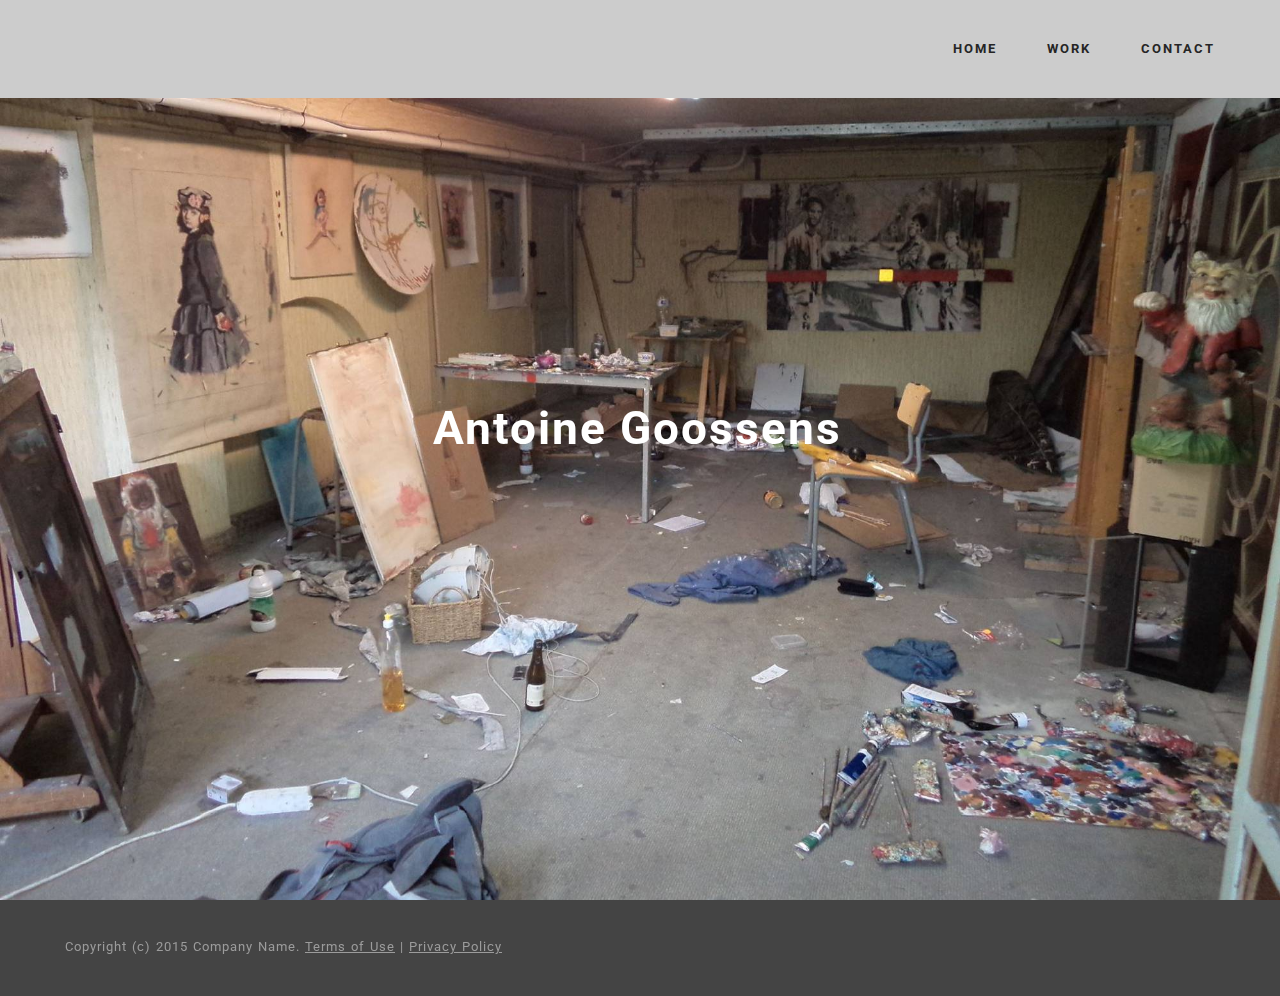
==== index.html @ 036e236e "mobiriseblabla" ====
<!DOCTYPE html>
<html>
<head>
  <!-- Site made with Mobirise Website Builder v2.9, https://mobirise.com -->
  <meta charset="UTF-8">
  <meta http-equiv="X-UA-Compatible" content="IE=edge">
  <meta name="generator" content="Mobirise v2.9, mobirise.com">
  <meta name="viewport" content="width=device-width, initial-scale=1">
  <link rel="shortcut icon" href="assets/images/logo.png" type="image/x-icon">
  <meta name="description" content="Free Responsive Website Maker. Create awesome mobile-first websites. Easy and fast - No coding!">
  <title>Mobirise Mobile Website Builder</title>
  <link rel="stylesheet" href="https://fonts.googleapis.com/css?family=Roboto:700,400&amp;subset=cyrillic,latin,greek,vietnamese">
  <link rel="stylesheet" href="assets/bootstrap/css/bootstrap.min.css">
  <link rel="stylesheet" href="assets/animate.css/animate.min.css">
  <link rel="stylesheet" href="assets/mobirise/css/style.css">
  <link rel="stylesheet" href="assets/mobirise/css/mbr-additional.css" type="text/css">
  
  
  <!-- Paste any valid HTML code here. The code will be inserted to the end of <head> section, right before </head> -->
</head>
<body>
<section class="engine"><a rel="external" href="https://mobirise.com">Mobirise best drag and drop website builder</a></section>
<section class="mbr-navbar mbr-navbar--freeze mbr-navbar--absolute mbr-navbar--sticky mbr-navbar--auto-collapse" id="menu-0">
    <div class="mbr-navbar__section mbr-section">
        <div class="mbr-section__container container">
            <div class="mbr-navbar__container">
                
                <div class="mbr-navbar__hamburger mbr-hamburger text-white"><span class="mbr-hamburger__line"></span></div>
                <div class="mbr-navbar__column mbr-navbar__menu">
                    <nav class="mbr-navbar__menu-box mbr-navbar__menu-box--inline-right">
                        <div class="mbr-navbar__column"><ul class="mbr-navbar__items mbr-navbar__items--right mbr-buttons mbr-buttons--freeze mbr-buttons--right btn-decorator mbr-buttons--active mbr-buttons--only-links"><li class="mbr-navbar__item"><a class="mbr-buttons__link btn text-black" href="Home.html">HOME</a></li><li class="mbr-navbar__item"><a class="mbr-buttons__link btn text-black" href="work.html">WORK</a></li> <li class="mbr-navbar__item"><a class="mbr-buttons__link btn text-black" href="contact.html">CONTACT</a></li></ul></div>
                        
                    </nav>
                </div>
            </div>
        </div>
    </div>
</section>

<section class="mbr-box mbr-section mbr-section--relative mbr-section--fixed-size mbr-section--full-height mbr-section--bg-adapted mbr-parallax-background mbr-after-navbar" id="header1-1" style="background-image: url(assets/images/10275468-1543319302561695-7173314436047391571-o-2048x1536-82.jpg);">
    <div class="mbr-box__magnet mbr-box__magnet--sm-padding mbr-box__magnet--center-center">
        
        <div class="mbr-box__container mbr-section__container container">
            <div class="mbr-box mbr-box--stretched"><div class="mbr-box__magnet mbr-box__magnet--center-center">
                <div class="row"><div class=" col-sm-8 col-sm-offset-2">
                    <div class="mbr-hero animated fadeInUp">
                        <h1 class="mbr-hero__text">Antoine Goossens</h1>
                        
                    </div>
                    
                </div></div>
            </div></div>
        </div>
        
    </div>
</section>

<footer class="mbr-section mbr-section--relative mbr-section--fixed-size" id="footer1-2" style="background-color: rgb(68, 68, 68);">
    
    <div class="mbr-section__container container">
        <div class="mbr-footer mbr-footer--wysiwyg row">
            <div class="col-sm-12">
                <p class="mbr-footer__copyright">Copyright (c) 2015 Company Name. <a class="mbr-footer__link text-gray" href="https://mobirise.com/">Terms of Use</a>  | <a class="mbr-footer__link text-gray" href="https://mobirise.com/">Privacy Policy</a></p>
            </div>
        </div>
    </div>
</footer>


  <script src="assets/web/assets/jquery/jquery.min.js"></script>
  <script src="assets/bootstrap/js/bootstrap.min.js"></script>
  <script src="assets/smooth-scroll/SmoothScroll.js"></script>
  <script src="assets/jarallax/jarallax.js"></script>
  <script src="assets/mobirise/js/script.js"></script>
  
  <!-- Paste any valid HTML code here. The code will be inserted to the end of <body> section, right before </body> -->
</body>
</html>
---- assets/mobirise/css/style.css ----
.is-builder .animated {
  -webkit-animation-name: none !important;
  animation-name: none !important;
}
html {
  position: relative;
  min-height: 100%;
}
.mbr-embedded-video {
  position: relative;
}
.mbr-background-video,
.mbr-background-video-preview {
  bottom: 0;
  left: 0;
  overflow: hidden;
  position: absolute;
  right: 0;
  top: 0;
}
.mbr-parallax-background,
.mbr-background {
  background-attachment: fixed !important;
  background-position: 50% 0;
  background-repeat: no-repeat;
  background-size: cover !important;
}
.mbr-hidden-scrollbar .mbr-parallax-background {
  background-size: auto 130%;
}
.mobile .mbr-parallax-background {
  background-attachment: scroll !important;
}
.mbr-background {
  background-attachment: scroll !important;
}
.mbr-navbar {
  position: relative;
  width: 100%;
}
.mbr-navbar:before {
  content: "";
  display: block;
}
.mbr-navbar__brand-link:after,
.mbr-navbar__brand-img {
  max-height: 74px;
}
.mbr-navbar:before,
.mbr-navbar__container {
  height: 98px;
}
.mbr-navbar--ss .mbr-navbar__brand-link:after,
.mbr-navbar--ss .mbr-navbar__brand-img {
  height: 74px;
}
.mbr-navbar--ss:before,
.mbr-navbar--ss .mbr-navbar__container {
  height: 98px;
}
.mbr-navbar--xs .mbr-navbar__brand-link:after,
.mbr-navbar--xs .mbr-navbar__brand-img {
  height: 32px;
}
.mbr-navbar--xs:before,
.mbr-navbar--xs .mbr-navbar__container {
  height: 56px;
}
.mbr-navbar--s .mbr-navbar__brand-link:after,
.mbr-navbar--s .mbr-navbar__brand-img {
  height: 48px;
}
.mbr-navbar--s:before,
.mbr-navbar--s .mbr-navbar__container {
  height: 72px;
}
.mbr-navbar--m .mbr-navbar__brand-link:after,
.mbr-navbar--m .mbr-navbar__brand-img {
  height: 64px;
}
.mbr-navbar--m:before,
.mbr-navbar--m .mbr-navbar__container {
  height: 88px;
}
.mbr-navbar--l .mbr-navbar__brand-link:after,
.mbr-navbar--l .mbr-navbar__brand-img {
  height: 96px;
}
.mbr-navbar--l:before,
.mbr-navbar--l .mbr-navbar__container {
  height: 120px;
}
.mbr-navbar--xl .mbr-navbar__brand-link:after,
.mbr-navbar--xl .mbr-navbar__brand-img {
  height: 128px;
}
.mbr-navbar--xl:before,
.mbr-navbar--xl .mbr-navbar__container {
  height: 152px;
}
.mbr-navbar--short .mbr-navbar__brand-link:after,
.mbr-navbar--short .mbr-navbar__brand-img {
  height: 40px;
}
.mbr-navbar--short:before,
.mbr-navbar--short .mbr-navbar__container {
  height: 64px;
}
.mbr-navbar--short .mbr-navbar__container {
  padding: 12px 0;
}
@media (max-width: 767px) {
  .mbr-navbar--short .mbr-navbar__brand-link:after,
  .mbr-navbar--short .mbr-navbar__brand-img {
    height: 31px;
  }
  .mbr-navbar--short:before,
  .mbr-navbar--short .mbr-navbar__container {
    height: 45px;
  }
  .mbr-navbar--short .mbr-navbar__container {
    padding: 7px 0;
  }
}
.mbr-navbar__brand-img {
  position: relative;
}
.mbr-navbar__brand-img,
.mbr-navbar__container,
.mbr-navbar__section {
  -webkit-transition: all 300ms ease-in-out 0s;
  -o-transition: all 300ms ease-in-out 0s;
  transition: all 300ms ease-in-out 0s;
}
.mbr-navbar__section {
  background: #2c2c2c;
  height: auto;
  position: absolute;
  top: 0;
  width: 100%;
  z-index: 1000;
}
.mbr-navbar__container {
  display: table;
  padding: 12px 0;
  width: 100%;
}
.mbr-navbar__menu-box {
  display: table;
  width: 100%;
}
.mbr-navbar__menu-box--inline-left,
.mbr-navbar__menu-box--inline-center,
.mbr-navbar__menu-box--inline-right {
  display: block;
  text-align: left;
}
.mbr-navbar__menu-box--inline-center {
  text-align: center;
}
.mbr-navbar__menu-box--inline-right {
  text-align: right;
}
.mbr-navbar__column {
  display: table-cell;
  vertical-align: middle;
}
.mbr-navbar__column--xxs {
  width: 1%;
}
.mbr-navbar__column--xs {
  width: 10%;
}
.mbr-navbar__column--s {
  width: 20%;
}
.mbr-navbar__column--m {
  width: 30%;
}
.mbr-navbar__column--l {
  width: 40%;
}
.mbr-navbar__column--xl {
  width: 50%;
}
.mbr-navbar__menu-box--inline-left .mbr-navbar__column,
.mbr-navbar__menu-box--inline-center .mbr-navbar__column,
.mbr-navbar__menu-box--inline-right .mbr-navbar__column {
  display: inline-block;
}
.mbr-navbar__items {
  float: left;
  padding-left: 0px;
  position: relative;
  left: -20px;
}
.mbr-navbar__items--right {
  float: right;
  left: 0;
}
.mbr-navbar__item {
  display: block;
  float: left;
  position: relative;
}
.mbr-navbar__hamburger {
  display: none;
  margin-top: -11px;
  position: absolute;
  right: 0;
  top: 50%;
  z-index: 10000;
}
.mbr-navbar--collapsed .mbr-navbar__container {
  position: relative;
}
.mbr-navbar--collapsed .mbr-navbar__column {
  display: block;
  width: 100%;
}
.mbr-navbar--collapsed .mbr-navbar__items--right {
  padding-top: 13px;
}
.mbr-navbar--collapsed .mbr-navbar__menu {
  background: rgba(0, 0, 0, 0.9);
  display: none;
  height: 100%;
  left: 0;
  position: fixed;
  top: 0;
  width: 100%;
  z-index: 9999;
}
.mbr-navbar--collapsed .mbr-navbar__menu-box {
  display: table-cell;
  vertical-align: middle;
}
.mbr-navbar--collapsed .mbr-navbar__items {
  float: none;
}
.mbr-navbar--collapsed .mbr-navbar__item {
  float: none;
}
.mbr-navbar--collapsed .mbr-navbar__hamburger {
  display: block;
}
.mbr-navbar--collapsed.mbr-navbar--open .mbr-navbar__menu {
  display: table;
}
.mbr-navbar--collapsed.mbr-navbar--open:not(.mbr-navbar--sticky) .mbr-navbar__section {
  background: none;
  position: fixed;
}
.mbr-navbar--collapsed.mbr-navbar--open .mbr-navbar__brand {
  visibility: hidden;
}
.mbr-navbar--collapsed.mbr-navbar--sticky.mbr-navbar--open .mbr-navbar__brand {
  visibility: visible;
}
.mbr-navbar--collapsed.mbr-navbar--open .mbr-navbar__brand-img,
.mbr-navbar--collapsed.mbr-navbar--open .mbr-navbar__container {
  -webkit-transition: none;
  -o-transition: none;
  transition: none;
}
.mbr-navbar--freeze.mbr-navbar--collapsed.mbr-navbar--open .mbr-navbar__hamburger,
.mbr-navbar--freeze.mbr-navbar--collapsed.mbr-navbar--open .mbr-navbar__hamburger:hover {
  color: #fff !important;
}
.mbr-navbar--sticky .mbr-navbar__section {
  position: fixed;
}
.mbr-navbar--absolute {
  position: absolute;
}
.mbr-navbar--transparent .mbr-navbar__section {
  background: none;
}
.mbr-navbar--stuck .mbr-navbar__section,
.mbr-navbar--relative .mbr-navbar__section {
  background: #2c2c2c;
}
@media (max-width: 991px) {
  .mbr-navbar--auto-collapse .mbr-navbar__container {
    position: relative;
  }
  .mbr-navbar--auto-collapse .mbr-navbar__column {
    display: block;
    width: 100%;
  }
  .mbr-navbar--auto-collapse .mbr-navbar__items--right {
    padding-top: 13px;
  }
  .mbr-navbar--auto-collapse .mbr-navbar__menu {
    background: rgba(0, 0, 0, 0.9);
    display: none;
    height: 100%;
    left: 0;
    position: fixed;
    top: 0;
    width: 100%;
    z-index: 9999;
  }
  .mbr-navbar--auto-collapse .mbr-navbar__menu-box {
    display: table-cell;
    vertical-align: middle;
  }
  .mbr-navbar--auto-collapse .mbr-navbar__items {
    float: none;
  }
  .mbr-navbar--auto-collapse .mbr-navbar__item {
    float: none;
  }
  .mbr-navbar--auto-collapse .mbr-navbar__hamburger {
    display: block;
  }
  .mbr-navbar--auto-collapse.mbr-navbar--open .mbr-navbar__menu {
    display: table;
  }
  .mbr-navbar--auto-collapse.mbr-navbar--open:not(.mbr-navbar--sticky) .mbr-navbar__section {
    background: none;
    position: fixed;
  }
  .mbr-navbar--auto-collapse.mbr-navbar--open .mbr-navbar__brand {
    visibility: hidden;
  }
  .mbr-navbar--auto-collapse.mbr-navbar--sticky.mbr-navbar--open .mbr-navbar__brand {
    visibility: visible;
  }
  .mbr-navbar--auto-collapse.mbr-navbar--open .mbr-navbar__brand-img,
  .mbr-navbar--auto-collapse.mbr-navbar--open .mbr-navbar__container {
    -webkit-transition: none;
    -o-transition: none;
    transition: none;
  }
  .mbr-navbar--freeze.mbr-navbar--auto-collapse.mbr-navbar--open .mbr-navbar__hamburger,
  .mbr-navbar--freeze.mbr-navbar--auto-collapse.mbr-navbar--open .mbr-navbar__hamburger:hover {
    color: #fff !important;
  }
}
.mbr-after-navbar:before {
  content: "";
  display: block;
  height: 98px;
}
.mbr-hamburger {
  cursor: pointer;
  height: 23px;
  width: 30px;
}
.mbr-hamburger:focus {
  outline: none;
}
.mbr-hamburger__line,
.mbr-hamburger__line:before,
.mbr-hamburger__line:after {
  content: "";
  position: absolute;
  display: block;
  height: 1px;
  cursor: pointer;
}
.mbr-hamburger__line,
.mbr-hamburger__line:before,
.mbr-hamburger__line:after {
  width: 30px;
  border-bottom: 5px solid;
  top: 9px;
}
.mbr-hamburger__line:before {
  top: -9px;
}
.mbr-hamburger__line:after {
  top: 9px;
}
.mbr-hamburger__line,
.mbr-hamburger__line:before,
.mbr-hamburger__line:after {
  -webkit-transition: all 300ms ease-in-out;
  transition: all 300ms ease-in-out;
}
.mbr-hamburger--open .mbr-hamburger__line {
  border-color: transparent;
}
.mbr-hamburger--open .mbr-hamburger__line:before,
.mbr-hamburger--open .mbr-hamburger__line:after {
  top: 0;
}
.mbr-hamburger--open .mbr-hamburger__line:before {
  -ms-transform: rotate(45deg);
  -webkit-transform: rotate(45deg);
  transform: rotate(45deg);
}
.mbr-hamburger--open .mbr-hamburger__line:after {
  top: 10px;
  -ms-transform: translatey(-10px) rotate(-45deg);
  -webkit-transform: translatey(-10px) rotate(-45deg);
  transform: translatey(-10px) rotate(-45deg);
}
@media (max-width: 767px) {
  .mbr-hamburger {
    height: 23px;
    width: 27px;
  }
  .mbr-hamburger__line,
  .mbr-hamburger__line:before,
  .mbr-hamburger__line:after {
    width: 27px;
    border-bottom: 4px solid;
    top: 9px;
  }
  .mbr-hamburger__line:before {
    top: -9px;
  }
  .mbr-hamburger__line:after {
    top: 9px;
  }
}
.mbr-brand {
  display: block;
  float: left;
  position: relative;
}
.mbr-brand,
.mbr-brand:hover {
  text-decoration: none;
}
.mbr-brand__name {
  display: block;
  font-weight: bold;
  margin-top: 5px;
  text-align: center;
}
.mbr-brand__name,
.mbr-brand__name:hover {
  text-decoration: none;
}
.mbr-brand--inline {
  display: table;
}
.mbr-brand--inline:after {
  content: "";
  display: table-cell;
  width: 1px;
}
.mbr-brand--inline .mbr-brand__logo,
.mbr-brand--inline .mbr-brand__name {
  display: table-cell;
  vertical-align: middle;
}
.mbr-brand--inline .mbr-brand__logo {
  padding-right: 10px;
}
.mbr-brand--inline .mbr-brand__name {
  margin: 0;
  text-align: left;
}
.mbr-form {
  display: table;
  margin-top: -13px;
  position: relative;
  top: 14px;
  width: 100%;
}
.mbr-form__left,
.mbr-form__right {
  display: table-cell;
  vertical-align: top;
}
.mbr-form__left {
  padding-right: 3px;
}
.mbr-form__right {
  width: 1px;
}
@media (max-width: 530px) {
  .mbr-form {
    display: block;
    margin-top: -27px;
    position: relative;
    top: 26px;
  }
  .mbr-form__left,
  .mbr-form__right {
    display: block;
  }
  .mbr-form__left {
    margin-bottom: 12px;
    padding-right: 0;
  }
  .mbr-form__right {
    width: 100%;
  }
}
.mbr-section {
  padding: 0 20px;
}
.mbr-section--no-padding {
  padding: 0;
}
.mbr-section--relative {
  position: relative;
}
.mbr-section--fixed-size {
  overflow: hidden;
}
.mbr-section--full-height {
  height: 100vh;
}
.mbr-section--full-height.mbr-after-navbar:before {
  display: none;
}
.mbr-section--bg-adapted {
  background-attachment: scroll;
  background-position: 50% 0;
  background-repeat: no-repeat;
  background-size: cover;
}
.mbr-section--gray {
  background-color: #444444;
}
.mbr-section--light-gray {
  background-color: #f0f0f0;
}
.mbr-section--dark-gray {
  background-color: #3c3c3c;
}
.mbr-section__container {
  padding: 0;
  position: relative;
  z-index: 3;
}
.mbr-section__container--center {
  text-align: center;
}
.mbr-section__container--std-padding {
  padding: 93px 0;
}
.mbr-section__container--std-top-padding {
  padding-top: 93px;
}
.mbr-section__container--std-bot-padding {
  padding-bottom: 93px;
}
.mbr-section__container--sm-padding {
  padding: 41px 0;
}
.mbr-section__container--sm-top-padding {
  padding-top: 41px;
}
.mbr-section__container--sm-bot-padding {
  padding-bottom: 41px;
}
.mbr-section__container--isolated {
  padding-bottom: 93px;
  padding-top: 93px;
}
.mbr-section__container--first {
  padding-top: 93px;
  padding-bottom: 41px;
}
.mbr-section__container--middle {
  padding-bottom: 41px;
}
.mbr-section__container--last {
  padding-bottom: 93px;
}
.mbr-section__row {
  margin-left: -24px;
  margin-right: -24px;
}
.mbr-section__col {
  overflow: hidden;
  padding-left: 24px;
  padding-right: 24px;
}
.mbr-section__left {
  padding-right: 40px;
}
.mbr-section__right {
  padding-left: 15px;
}
.mbr-section__header {
  line-height: 1.5em;
  margin: -10px 0 0;
  text-align: center;
}
@media (min-width: 768px) {
  .mbr-section--short-paddings .mbr-section__container--std-padding {
    padding: 59px 0;
  }
  .mbr-section--short-paddings .mbr-section__container--std-top-padding {
    padding-top: 59px;
  }
  .mbr-section--short-paddings .mbr-section__container--std-bot-padding {
    padding-bottom: 59px;
  }
  .mbr-section--short-paddings .mbr-section__container--sm-padding {
    padding: 41px 0;
  }
  .mbr-section--short-paddings .mbr-section__container--sm-top-padding {
    padding-top: 41px;
  }
  .mbr-section--short-paddings .mbr-section__container--sm-bot-padding {
    padding-bottom: 41px;
  }
  .mbr-section--short-paddings .mbr-section__container--isolated {
    padding-bottom: 59px;
    padding-top: 59px;
  }
  .mbr-section--short-paddings .mbr-section__container--first {
    padding-top: 59px;
    padding-bottom: 41px;
  }
  .mbr-section--short-paddings .mbr-section__container--middle {
    padding-bottom: 41px;
  }
  .mbr-section--short-paddings .mbr-section__container--last {
    padding-bottom: 59px;
  }
}
@media (max-width: 767px) {
  .mbr-section__left {
    padding-right: 15px;
  }
  .mbr-section__right {
    padding-left: 15px;
    padding-top: 51px;
  }
}
.mbr-arrow {
  bottom: 71px;
  left: 0;
  line-height: 1px;
  padding: 0 20px;
  position: absolute;
  width: 100%;
  z-index: 3;
}
.mbr-arrow__link {
  display: inline-block;
  font-size: 26px;
}
.mbr-arrow__link,
.mbr-arrow__link:hover,
.mbr-arrow__link:focus {
  color: #fff;
}
.mbr-arrow--floating .mbr-arrow__link {
  -webkit-animation: floating-arrow 1.6s infinite ease-in-out 0s;
  -o-animation: floating-arrow 1.6s infinite ease-in-out 0s;
  animation: floating-arrow 1.6s infinite ease-in-out 0s;
}
@-webkit-keyframes floating-arrow {
  from {
    -webkit-transform: translateY(0);
    transform: translateY(0);
  }
  65% {
    -webkit-transform: translateY(11px);
    transform: translateY(11px);
  }
  to {
    -webkit-transform: translateY(0);
    transform: translateY(0);
  }
}
@-o-keyframes floating-arrow {
  from {
    -webkit-transform: translateY(0);
    transform: translateY(0);
  }
  65% {
    -webkit-transform: translateY(11px);
    transform: translateY(11px);
  }
  to {
    -webkit-transform: translateY(0);
    transform: translateY(0);
  }
}
@keyframes floating-arrow {
  from {
    -webkit-transform: translateY(0);
    transform: translateY(0);
  }
  65% {
    -webkit-transform: translateY(11px);
    transform: translateY(11px);
  }
  to {
    -webkit-transform: translateY(0);
    transform: translateY(0);
  }
}
.mbr-arrow--dark .mbr-arrow__link,
.mbr-arrow--dark .mbr-arrow__link:hover,
.mbr-arrow--dark .mbr-arrow__link:focus {
  color: #252525;
}
@media (max-width: 767px) {
  .mbr-arrow {
    bottom: 41px;
  }
}
@media (max-width: 320px) {
  .mbr-arrow {
    bottom: 21px;
    text-align: center;
  }
}
@media all and (device-width: 320px) and (device-height: 568px) and (orientation: portrait) {
  .mbr-arrow {
    bottom: 31px;
  }
}
.mbr-box {
  display: table;
  width: 100%;
}
.mbr-box--fixed {
  table-layout: fixed;
}
.mbr-box--stretched {
  height: 100%;
}
.mbr-box__magnet {
  display: table-cell;
  float: none;
  height: 100%;
  margin-bottom: 0;
  margin-top: 0;
  text-align: center;
  vertical-align: middle;
}
.mbr-box__magnet--sm-padding {
  padding: 41px 0;
}
.mbr-box__magnet--top-left,
.mbr-box__magnet--top-center,
.mbr-box__magnet--top-right {
  vertical-align: top;
}
.mbr-box__magnet--bottom-left,
.mbr-box__magnet--bottom-center,
.mbr-box__magnet--bottom-right {
  vertical-align: bottom;
}
.mbr-box__magnet--top-left,
.mbr-box__magnet--center-left,
.mbr-box__magnet--bottom-left {
  text-align: left;
}
.mbr-box__magnet--top-right,
.mbr-box__magnet--center-right,
.mbr-box__magnet--bottom-right {
  text-align: right;
}
.mbr-box__container {
  height: 50%;
}
@media (max-width: 767px) {
  .mbr-box__container {
    height: 100%;
  }
  .mbr-box--adapted {
    display: block;
  }
  .mbr-box--adapted > .mbr-box__magnet {
    display: block;
    height: auto;
  }
}
.mbr-overlay {
  background: #222;
  bottom: 0;
  left: 0;
  position: absolute;
  right: 0;
  top: 0;
  z-index: 2;
}
.mbr-google-map__marker {
  color: #252525;
  display: none;
  margin: 0;
}
.mbr-google-map--loaded .mbr-google-map__marker {
  display: block;
}
.mbr-hero {
  color: #fff;
  position: relative;
}
.mbr-hero__text {
  font-size: 46px;
  font-weight: bold;
  left: -2px;
  letter-spacing: 2px;
  line-height: 50px;
  margin: -18px 0 1px 0;
  padding-bottom: 41px;
  position: relative;
  top: 8px;
}
.mbr-hero__subtext {
  font-size: 21px;
  line-height: 29px;
  margin: -32px 0 3px 0;
  padding: 0 0 41px 0;
  position: relative;
  top: 6px;
}
.mbr-figure {
  display: inline-block;
  line-height: 1px;
  margin: 0;
  max-width: 100%;
  overflow: hidden;
  position: relative;
}
.mbr-figure--no-bg {
  background: none;
}
.mbr-figure--full-width {
  display: block;
  width: 100%;
}
.mbr-figure.mbr-after-navbar:before {
  display: none;
}
.mbr-figure--full-width iframe,
.mbr-figure--full-width .mbr-figure__img,
.mbr-figure--full-width .mbr-figure__map {
  width: 100%;
}
.mbr-figure iframe,
.mbr-figure__img,
.mbr-figure__map {
  max-width: 100%;
}
.mbr-figure__map {
  height: 400px;
  line-height: 1.3em;
}
.mbr-figure__map--short {
  height: 300px;
}
.mbr-figure__caption {
  background: rgba(0, 0, 0, 0.5);
  bottom: 0;
  color: #fff;
  display: block;
  font-size: 17px;
  left: 0;
  line-height: 1.3em;
  min-height: 53px;
  padding: 17px 20px;
  position: absolute;
  text-align: left;
  width: 100%;
}
.mbr-figure__caption--no-padding {
  padding: 17px 0;
}
.mbr-figure--wysiwyg .mbr-figure__caption a,
.mbr-figure--wysiwyg .mbr-figure__caption a:hover {
  color: inherit;
  text-decoration: underline;
}
.mbr-figure--caption-inside-top .mbr-figure__caption {
  bottom: auto;
  top: 0;
}
.mbr-figure--caption-outside-top .mbr-figure__caption,
.mbr-figure--caption-outside-bottom .mbr-figure__caption {
  background: none;
  position: relative;
}
.mbr-figure--no-bg.mbr-figure--caption-outside-top .mbr-figure__caption,
.mbr-figure--no-bg.mbr-figure--caption-outside-bottom .mbr-figure__caption {
  color: #252525;
}
.mbr-figure--no-bg.mbr-figure--caption-outside-top .mbr-figure__caption {
  margin-top: -3px;
  padding-top: 0;
}
.mbr-figure--no-bg.mbr-figure--caption-outside-bottom .mbr-figure__caption {
  margin-top: -2px;
  padding-bottom: 0;
  top: 2px;
}
.mbr-figure__caption--std-grid {
  background: none;
  z-index: 2;
}
@media (min-width: 768px) {
  .mbr-figure__caption--std-grid {
    width: 715px;
    left: 50%;
    margin-left: -357.5px;
    padding: 17px 0;
  }
}
@media (min-width: 992px) {
  .mbr-figure__caption--std-grid {
    width: 935px;
    margin-left: -467.5px;
  }
}
@media (min-width: 1200px) {
  .mbr-figure__caption--std-grid {
    width: 1150px;
    margin-left: -575px;
  }
}
.mbr-figure__caption--std-grid:before {
  bottom: 0;
  content: "";
  position: absolute;
  top: 0;
  width: 200%;
  z-index: -1;
  margin-left: -50%;
}
.mbr-figure--caption-inside-top .mbr-figure__caption--std-grid:before,
.mbr-figure--caption-inside-bottom .mbr-figure__caption--std-grid:before {
  background: rgba(0, 0, 0, 0.6);
}
.mbr-figure__caption-small {
  color: #ccc;
  display: block;
  font-size: 14px;
  line-height: 1.3em;
}
.mbr-figure--no-bg.mbr-figure--caption-outside-top .mbr-figure__caption-small,
.mbr-figure--no-bg.mbr-figure--caption-outside-bottom .mbr-figure__caption-small {
  color: #777;
}
@media (max-width: 767px) {
  .mbr-figure--adapted {
    display: block;
    width: 100%;
  }
  .mbr-figure--adapted iframe,
  .mbr-figure--adapted .mbr-figure__img,
  .mbr-figure--adapted .mbr-figure__map {
    width: 100%;
  }
  .mbr-figure--caption-inside-top .mbr-figure__caption,
  .mbr-figure--caption-inside-bottom .mbr-figure__caption {
    background: none;
    position: relative;
  }
  .mbr-figure--caption-inside-top .mbr-figure__caption--std-grid:before,
  .mbr-figure--caption-inside-bottom .mbr-figure__caption--std-grid:before {
    display: none;
  }
}
.mbr-reviews {
  list-style: none;
  margin: 0 -15px;
  padding: 3px 0 0 0;
}
.mbr-reviews__item {
  position: relative;
  margin-top: 39px;
}
.mbr-reviews__text {
  background: #fafafa;
  border-radius: 3px;
  border: 1px solid #ededed;
  color: #777;
  font-size: 16px;
  line-height: 26px;
  padding: 20px;
  position: relative;
}
.mbr-reviews__text:before {
  -webkit-transform: rotate(45deg);
  -ms-transform: rotate(45deg);
  -o-transform: rotate(45deg);
  transform: rotate(45deg);
  width: 14px;
  height: 14px;
  background-color: #fafafa;
  border-color: #ededed;
  border-style: none solid solid none;
  border-width: 0 1px 1px 0;
  bottom: -8px;
  content: "";
  display: block;
  left: 50px;
  position: absolute;
}
.mbr-reviews__p {
  margin: 0;
}
.mbr-reviews__author {
  margin-top: 30px;
  padding-left: 102px;
  position: relative;
}
.mbr-reviews__author--short {
  margin-top: 27px;
  padding-left: 32px;
}
.mbr-reviews__author-img {
  width: 50px;
  height: 50px;
  border-radius: 50%;
  left: 33px;
  position: absolute;
  top: 0;
}
.mbr-reviews__author-name {
  color: #777;
  font-size: 14px;
  font-weight: bold;
  position: relative;
  top: -3px;
}
.mbr-reviews__author-bio {
  color: #999;
  font-size: 12px;
}
@media (max-width: 767px) {
  .mbr-reviews__author {
    padding-bottom: 32px;
  }
  .mbr-reviews__author--short {
    padding-bottom: 1px;
  }
}
@media (min-width: 768px) and (max-width: 991px) {
  .mbr-reviews__item:nth-of-type(2n+1) {
    clear: left;
  }
}
@media (min-width: 992px) {
  .mbr-reviews__item:nth-of-type(3n+1) {
    clear: left;
  }
}
.mbr-header {
  margin-top: -20px;
  padding: 0;
  position: relative;
  text-align: left;
  top: 10px;
}
.mbr-header--std-padding {
  padding-bottom: 41px;
}
.mbr-header--center {
  text-align: center;
}
.mbr-header__text {
  display: block;
  font-size: 25px;
  font-weight: bold;
  letter-spacing: 6px;
  line-height: 1.5em;
  margin: 0;
}
.mbr-header__subtext {
  color: #777;
  font-size: 14px;
  font-style: italic;
  letter-spacing: 1px;
  margin: 8px 0 7px 0;
}
.mbr-header--inline {
  margin-top: 0;
  padding: 41px 0 28px 0;
  top: 0;
}
.mbr-header--inline .mbr-header__text {
  letter-spacing: 4px;
  line-height: 1em;
  margin: 15px 0 0 0;
}
@media (max-width: 767px) {
  .mbr-header--inline {
    padding: 47px 0 38px 0;
  }
  .mbr-header--inline .mbr-header__text {
    display: block;
    margin: 0 0 38px 0;
  }
  .mbr-header--auto-align .mbr-header__text,
  .mbr-header--auto-align .mbr-header__subtext {
    left: 0;
    text-align: center !important;
  }
}
@media (min-width: 768px) {
  .mbr-header--reduce {
    margin-top: -5px;
    top: 2px;
  }
  .mbr-header--reduce .mbr-header__text {
    font-size: 16px;
    letter-spacing: 1px;
    line-height: 1.1em;
  }
}
.mbr-social-icons__icon {
  -webkit-transition: all 0.2s ease-in-out 0s;
  -o-transition: all 0.2s ease-in-out 0s;
  transition: all 0.2s ease-in-out 0s;
  color: #fff;
  cursor: pointer;
  display: inline-block;
  font-size: 29px;
  height: 56px;
  line-height: 61px;
  margin: 0 10px 13px 0;
  position: relative;
  text-align: center;
  width: 56px;
}
.mbr-social-icons__icon:hover {
  color: #fff;
}
.mbr-social-icons--style-1 .mbr-social-icons__icon:hover {
  background: #252525 !important;
}
.mbr-contacts {
  color: #9c9c9c;
  font-size: 14px;
  line-height: 1.7em;
  padding: 45px 0 46px;
}
.mbr-contacts__img {
  max-width: 100%;
  margin: 6px 0 5px 40px;
}
.mbr-contacts__img--left {
  margin-left: 0;
}
.mbr-contacts__text {
  margin: 0;
}
.mbr-contacts__header {
  color: #fff;
  font-size: 14px;
  letter-spacing: 1px;
  margin-bottom: 20px;
  margin-top: 3px;
}
.mbr-contacts__list {
  list-style: none;
  margin: 0;
  padding: 0;
}
@media (max-width: 767px) {
  .mbr-contacts__img {
    margin-bottom: 10px;
  }
  .mbr-contacts__header {
    margin-top: 20px;
    margin-bottom: 10px;
  }
  .mbr-contacts__column {
    margin-top: 37px;
  }
}
.mbr-footer {
  color: #9c9c9c;
  font-size: 13px;
  letter-spacing: 1px;
  line-height: 1.5em;
  padding: 37px 0 39px;
  word-spacing: 1px;
}
.mbr-footer__copyright {
  margin: 0;
}
.mbr-buttons {
  margin: -26px 0 13px 0;
  position: relative;
  text-align: left;
  top: 26px;
}
.mbr-buttons__btn,
.mbr-buttons__link {
  margin: 0 10px 13px 0;
}
.mbr-buttons__btn,
.mbr-buttons__link,
.mbr-buttons__btn:hover,
.mbr-buttons__link:hover {
  text-decoration: none;
}
.mbr-buttons--top {
  top: 44px;
  margin-top: -62px;
}
.mbr-buttons--no-offset {
  margin-top: 0;
  top: 0;
}
.mbr-buttons--only-links {
  left: -20px;
}
.mbr-buttons--center {
  left: 5px;
  text-align: center;
}
.mbr-buttons--center.mbr-buttons--only-links {
  left: 0;
}
.mbr-buttons--right {
  text-align: right;
}
.mbr-buttons--right .mbr-buttons__btn,
.mbr-buttons--right .mbr-buttons__link {
  margin: 0 0 13px 10px;
}
.mbr-buttons--right.mbr-buttons--only-links {
  left: 20px;
}
.mbr-buttons--activated {
  left: 5px;
  text-align: center;
}
.mbr-buttons--activated .mbr-buttons__btn,
.mbr-buttons--activated .mbr-buttons__link {
  margin-left: 0;
  margin-right: 0;
}
.mbr-buttons--activated .mbr-buttons__link {
  font-size: 25px;
  padding: 10px 30px 2px;
}
.mbr-buttons--activated .mbr-buttons__btn {
  font-size: 15px;
  margin-top: 9px;
  padding: 15px 30px;
}
.mbr-buttons--freeze.mbr-buttons--activated .mbr-buttons__link {
  font-size: 25px !important;
}
.mbr-buttons--freeze.mbr-buttons--activated .mbr-buttons__link,
.mbr-buttons--freeze.mbr-buttons--activated .mbr-buttons__link:hover {
  color: #fff !important;
}
.mbr-buttons--freeze.mbr-buttons--activated .mbr-buttons__btn {
  font-size: 15px !important;
}
@media (max-width: 991px) {
  .mbr-buttons--active {
    left: 5px;
    text-align: center;
  }
  .mbr-buttons--active .mbr-buttons__btn,
  .mbr-buttons--active .mbr-buttons__link {
    margin-left: 0;
    margin-right: 0;
  }
  .mbr-buttons--active .mbr-buttons__link {
    font-size: 25px;
    padding: 10px 30px 2px;
  }
  .mbr-buttons--active .mbr-buttons__btn {
    font-size: 15px;
    margin-top: 9px;
    padding: 15px 30px;
  }
  .mbr-buttons--freeze.mbr-buttons--active .mbr-buttons__link {
    font-size: 25px !important;
  }
  .mbr-buttons--freeze.mbr-buttons--active .mbr-buttons__link,
  .mbr-buttons--freeze.mbr-buttons--active .mbr-buttons__link:hover {
    color: #fff !important;
  }
  .mbr-buttons--freeze.mbr-buttons--active .mbr-buttons__btn {
    font-size: 15px !important;
  }
}
@media (max-width: 767px) {
  .mbr-buttons--auto-align {
    left: 5px;
    margin-top: -26px;
    text-align: center;
    top: 26px;
  }
  .mbr-buttons--auto-align.mbr-buttons--only-links {
    left: 0;
  }
}
@media (max-width: 530px) {
  .mbr-buttons {
    left: 0;
  }
  .mbr-buttons__btn,
  .mbr-buttons__link,
  .mbr-buttons--right .mbr-buttons__btn,
  .mbr-buttons--right .mbr-buttons__link {
    display: inline-block;
    margin: 0 0 13px 0;
    text-align: center;
    width: 100%;
  }
  .mbr-buttons--activated .mbr-buttons__btn,
  .mbr-buttons--activated .mbr-buttons__link,
  .mbr-buttons--active .mbr-buttons__btn,
  .mbr-buttons--active .mbr-buttons__link {
    width: auto;
  }
  .mbr-buttons--activated .mbr-buttons__btn,
  .mbr-buttons--active .mbr-buttons__btn {
    margin-top: 9px;
  }
}
.mbr-article {
  color: #777;
  font-size: 17px;
  line-height: 27px;
  text-align: left;
  position: relative;
  margin-top: -21px;
  top: 14px;
}
.mbr-article--wysiwyg h1,
.mbr-article--wysiwyg h2,
.mbr-article--wysiwyg h3,
.mbr-article--wysiwyg h4,
.mbr-article--wysiwyg h5,
.mbr-article--wysiwyg h6 {
  color: #252525;
  display: block;
  font-weight: bold;
  line-height: 1.3em;
  text-align: left;
}
.mbr-article--wysiwyg h1 {
  font-size: 27px;
  letter-spacing: 3px;
}
.mbr-article--wysiwyg h2 {
  font-size: 23px;
  letter-spacing: 2px;
}
.mbr-article--wysiwyg h3 {
  font-size: 19px;
  letter-spacing: 1px;
}
.mbr-article--wysiwyg h4 {
  font-size: 14px;
}
.mbr-article--wysiwyg h5 {
  font-size: 11px;
}
.mbr-article--wysiwyg h6 {
  font-size: 10px;
}
.mbr-article--wysiwyg p,
.mbr-article--wysiwyg ul,
.mbr-article--wysiwyg ol,
.mbr-article--wysiwyg blockquote {
  margin: 0 0 10px 0;
}
.mbr-article--wysiwyg blockquote {
  font-size: 17px;
  border-color: #f97352;
}
@media (max-width: 767px) {
  .mbr-article--auto-align.mbr-article--wysiwyg p,
  .mbr-article--auto-align {
    text-align: left !important;
  }
}
.social-likes__counter {
  -webkit-transition: all 0.2s ease-in-out 0s;
  -o-transition: all 0.2s ease-in-out 0s;
  transition: all 0.2s ease-in-out 0s;
  background: #3c3c3c;
  border-radius: 23px;
  font-size: 12px;
  height: 23px;
  line-height: 24px;
  min-width: 23px;
  padding: 0 5px;
  position: absolute;
  right: -7px;
  text-align: center;
  top: -7px;
}
.social-likes__counter_empty {
  display: none;
}
.social-likes_style-1 .social-likes__icon:hover {
  background: #252525 !important;
}
.social-likes_style-1 .social-likes__icon:hover .social-likes__counter {
  background: #f97352;
}
.social-likes_style-2 .social-likes__icon {
  background: #252525;
}
.social-likes_style-2 .social-likes__counter {
  background: #f97352;
}
.social-likes_style-2 .social-likes__icon:hover .social-likes__counter {
  background: #3c3c3c;
}
.mbr-plan {
  padding-bottom: 41px;
  padding-left: 1px;
  padding-right: 0;
  position: relative;
}
.mbr-plan--first,
.mbr-plan:first-child {
  padding-left: 0;
}
.mbr-plan--last,
.mbr-plan:last-child {
  padding-bottom: 93px;
}
.mbr-plan__box {
  background: #fff;
}
.mbr-plan__header {
  background: #444;
  overflow: hidden;
  padding: 20px 15px;
  color: #fff;
}
.mbr-plan__number {
  border-bottom: 1px dotted #ddd;
  color: #333;
  font-size: 80px;
  line-height: 0;
  margin: 0px 10px;
  padding: 41px 0;
  text-align: center;
  margin-bottom: 41px;
}
.mbr-plan__details {
  padding-bottom: 41px;
}
.mbr-plan__details ul,
.mbr-plan__list {
  list-style: none;
  margin: 0;
  padding: 0;
}
.mbr-plan__details li,
.mbr-plan__item {
  line-height: 40px;
  padding: 0 15px;
  text-align: center;
}
.mbr-plan__buttons {
  overflow: hidden;
  padding: 0 15px 41px;
}
.mbr-plan--favorite {
  margin-right: -1px;
  margin-top: -30px;
  padding-left: 0;
  top: 15px;
  z-index: 5;
}
.mbr-plan--favorite .mbr-plan__number:before {
  content: "";
  display: block;
  height: 15px;
}
.mbr-plan--favorite .mbr-plan__box {
  padding-bottom: 15px;
  box-shadow: 0px 0px 20px 5px rgba(0, 0, 0, 0.1);
}
.mbr-plan--primary .mbr-plan__header {
  background: #4c6972;
}
.mbr-plan--success .mbr-plan__header {
  background: #7ac673;
}
.mbr-plan--info .mbr-plan__header {
  background: #27aae0;
}
.mbr-plan--warning .mbr-plan__header {
  background: #faaf40;
}
.mbr-plan--danger .mbr-plan__header {
  background: #f97352;
}
@media (max-width: 767px) {
  .mbr-plan,
  .mbr-plan--first,
  .mbr-plan:first-child {
    padding-left: 15px;
    padding-right: 15px;
  }
  .mbr-plan__number {
    font-size: 79px;
  }
  .mbr-plan__details {
    font-size: 17px;
  }
  .mbr-plan--favorite {
    margin: 0;
    top: 0;
  }
}
.mbr-number {
  display: inline-block;
  margin-top: -0.12em;
}
.mbr-number__num {
  display: inline-table;
  height: 1em;
}
.mbr-number__group {
  display: table-cell;
  font-weight: bold;
  position: relative;
  vertical-align: middle;
}
.mbr-number__left {
  display: none;
  font-size: 0.34em;
  line-height: 0;
  padding: 0px 5px;
  vertical-align: super;
}
.mbr-number__right {
  display: none;
  font-size: 0.25em;
  padding: 0px 5px;
  vertical-align: middle;
  white-space: nowrap;
}
.mbr-number__caption {
  display: block;
  font-size: 0.19em;
  line-height: 1em;
  opacity: 0.5;
  padding-top: 0.5em;
  text-align: center;
}
.mbr-number--price .mbr-number__value {
  padding-right: 0.28em;
}
.mbr-number--price .mbr-number__left {
  display: inline;
}
.mbr-number--short-price .mbr-number__left,
.mbr-number--short-price .mbr-number__right {
  display: inline;
}
.mbr-number--short-price .mbr-number__caption {
  display: none;
}
.mbr-number--inverse-price .mbr-number__group {
  top: 0.1em;
}
.mbr-number--inverse-price .mbr-number__left {
  display: none;
}
.mbr-number--inverse-price .mbr-number__value {
  padding-left: 0.28em;
}
.mbr-number--inverse-price .mbr-number__right {
  display: inline;
}
.engine {
	position: absolute;
	text-indent: -2400px;
	text-align: center;
	padding: 0;
}
---- assets/mobirise/css/mbr-additional.css ----
#menu-0 .mbr-brand__name {
  font-size: 16px;
}
#menu-0.mbr-navbar--stuck .mbr-navbar__section {
  background: #cccccc;
}
#menu-0 .mbr-navbar__section {
  background: #cccccc;
}
#menu-0 .mbr-brand__name {
  font-size: 16px;
}
#menu-0.mbr-navbar--stuck .mbr-navbar__section {
  background: #cccccc;
}
#menu-0 .mbr-navbar__section {
  background: #cccccc;
}
#header2-11 H1 {
  color: #000000;
  font-size: 23px;
  text-align: left;
}
#menu-0 .mbr-brand__name {
  font-size: 16px;
}
#menu-0.mbr-navbar--stuck .mbr-navbar__section {
  background: #cccccc;
}
#menu-0 .mbr-navbar__section {
  background: #cccccc;
}
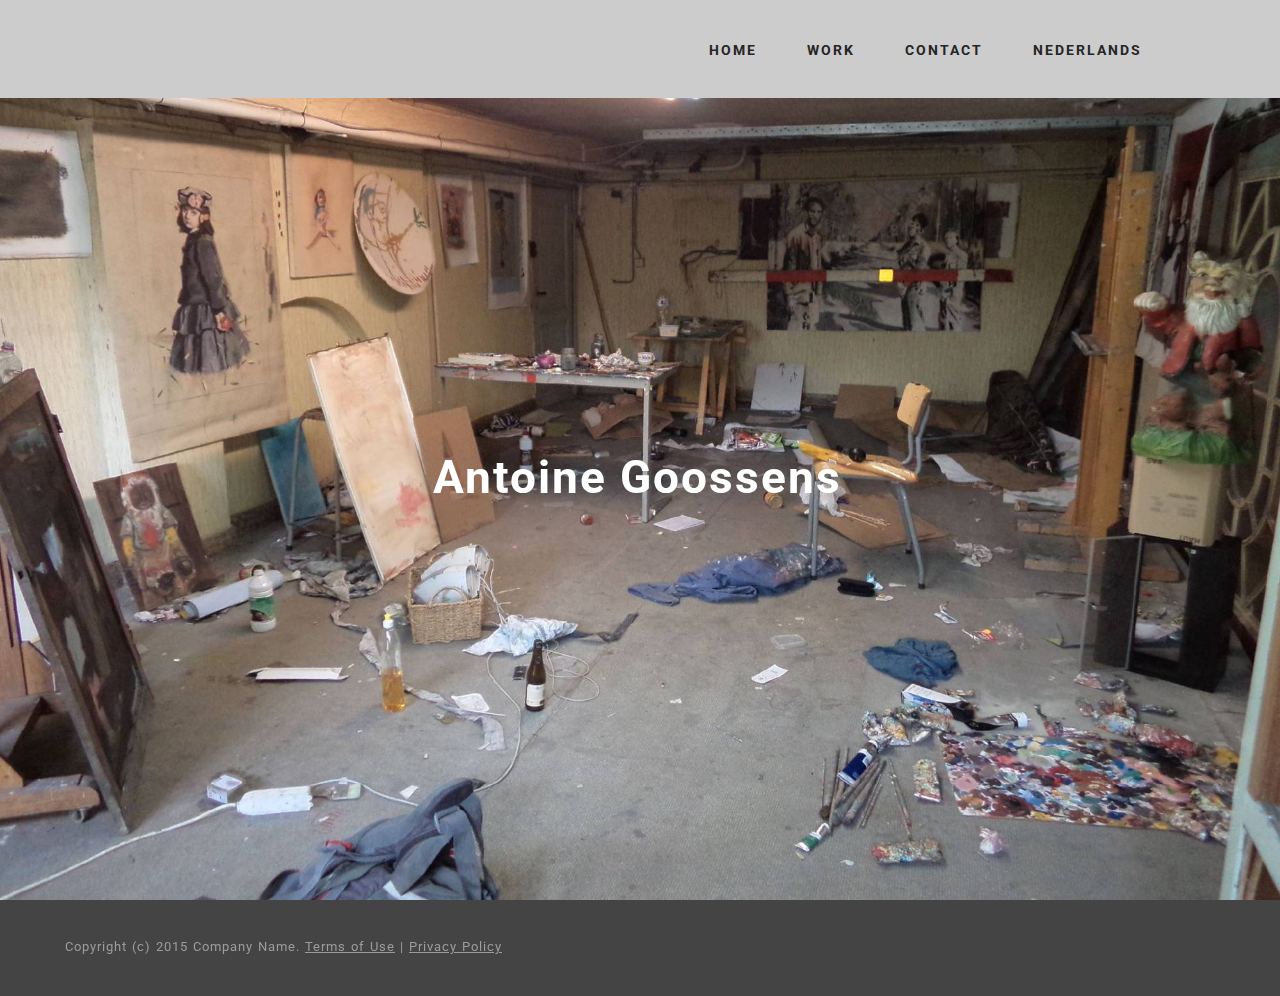
==== commit bf1d4e73: "nederlandsknop" ====
--- a/index.html
+++ b/index.html
@@ -19,7 +19,7 @@
   <!-- Paste any valid HTML code here. The code will be inserted to the end of <head> section, right before </head> -->
 </head>
 <body>
-<section class="engine"><a rel="external" href="https://mobirise.com">Mobirise best drag and drop website builder+<section class="engine"><a rel="external" href="https://mobirise.com">Mobirise best free website builder </a></section>
 <section class="mbr-navbar mbr-navbar--freeze mbr-navbar--absolute mbr-navbar--sticky mbr-navbar--auto-collapse" id="menu-0">
     <div class="mbr-navbar__section mbr-section">
@@ -29,8 +29,8 @@
                 <div class="mbr-navbar__hamburger mbr-hamburger text-white"><span class="mbr-hamburger__line"></span></div>
                 <div class="mbr-navbar__column mbr-navbar__menu">
                     <nav class="mbr-navbar__menu-box mbr-navbar__menu-box--inline-right">
-                        <div class="mbr-navbar__column"><ul class="mbr-navbar__items mbr-navbar__items--right mbr-buttons mbr-buttons--freeze mbr-buttons--right btn-decorator mbr-buttons--active mbr-buttons--only-links"><li class="mbr-navbar__item"><a class="mbr-buttons__link btn text-black" href="Home.html">HOME</a></li><li class="mbr-navbar__item"><a class="mbr-buttons__link btn text-black" href="work.html">WORK</a></li> <li class="mbr-navbar__item"><a class="mbr-buttons__link btn text-black" href="contact.html">CONTACT</a></li></ul></div>
-                        
+                        <div class="mbr-navbar__column"><ul class="mbr-navbar__items mbr-navbar__items--right mbr-buttons mbr-buttons--freeze mbr-buttons--right btn-decorator mbr-buttons--active"><li class="mbr-navbar__item"><a class="mbr-buttons__link btn text-black" href="index.html">HOME</a></li><li class="mbr-navbar__item"><a class="mbr-buttons__link btn text-black" href="work.html">WORK</a></li> <li class="mbr-navbar__item"><a class="mbr-buttons__link btn text-black" href="contact.html">CONTACT</a></li> <li class="mbr-navbar__item"><a class="mbr-buttons__link btn text-black" href="file:///C:/Users/hp/Desktop/website1Nederlands/index.html">NEDERLANDS</a></li></ul></div>
+                        <div class="mbr-navbar__column"><ul class="mbr-navbar__items mbr-navbar__items--right mbr-buttons mbr-buttons--freeze mbr-buttons--right btn-inverse mbr-buttons--active"><li class="mbr-navbar__item"><a class="mbr-buttons__btn btn btn-link" href="contact.htmlfile:///C:/Users/hp/Desktop/website1Nederlands/index.html"></a></li></ul></div>
                     </nav>
                 </div>
             </div>
@@ -38,8 +38,8 @@
     </div>
 </section>
 
-<section class="mbr-box mbr-section mbr-section--relative mbr-section--fixed-size mbr-section--full-height mbr-section--bg-adapted mbr-parallax-background mbr-after-navbar" id="header1-1" style="background-image: url(assets/images/10275468-1543319302561695-7173314436047391571-o-2048x1536-82.jpg);">
-    <div class="mbr-box__magnet mbr-box__magnet--sm-padding mbr-box__magnet--center-center">
+<section class="mbr-box mbr-section mbr-section--relative mbr-section--fixed-size mbr-section--full-height mbr-section--bg-adapted mbr-parallax-background" id="header1-1" style="background-image: url(assets/images/10275468-1543319302561695-7173314436047391571-o-2048x1536-82.jpg);">
+    <div class="mbr-box__magnet mbr-box__magnet--sm-padding mbr-box__magnet--center-center mbr-after-navbar">
         
         <div class="mbr-box__container mbr-section__container container">
             <div class="mbr-box mbr-box--stretched"><div class="mbr-box__magnet mbr-box__magnet--center-center">
--- a/assets/mobirise/css/mbr-additional.css
+++ b/assets/mobirise/css/mbr-additional.css
@@ -7,6 +7,9 @@
 #menu-0 .mbr-navbar__section {
   background: #cccccc;
 }
+#menu-0 .mbr-navbar__items a {
+  font-size: 14px;
+}
 #menu-0 .mbr-brand__name {
   font-size: 16px;
 }
@@ -15,6 +18,9 @@
 }
 #menu-0 .mbr-navbar__section {
   background: #cccccc;
+}
+#menu-0 .mbr-navbar__items a {
+  font-size: 14px;
 }
 #header2-11 H1 {
   color: #000000;
@@ -30,3 +36,6 @@
 #menu-0 .mbr-navbar__section {
   background: #cccccc;
 }
+#menu-0 .mbr-navbar__items a {
+  font-size: 14px;
+}
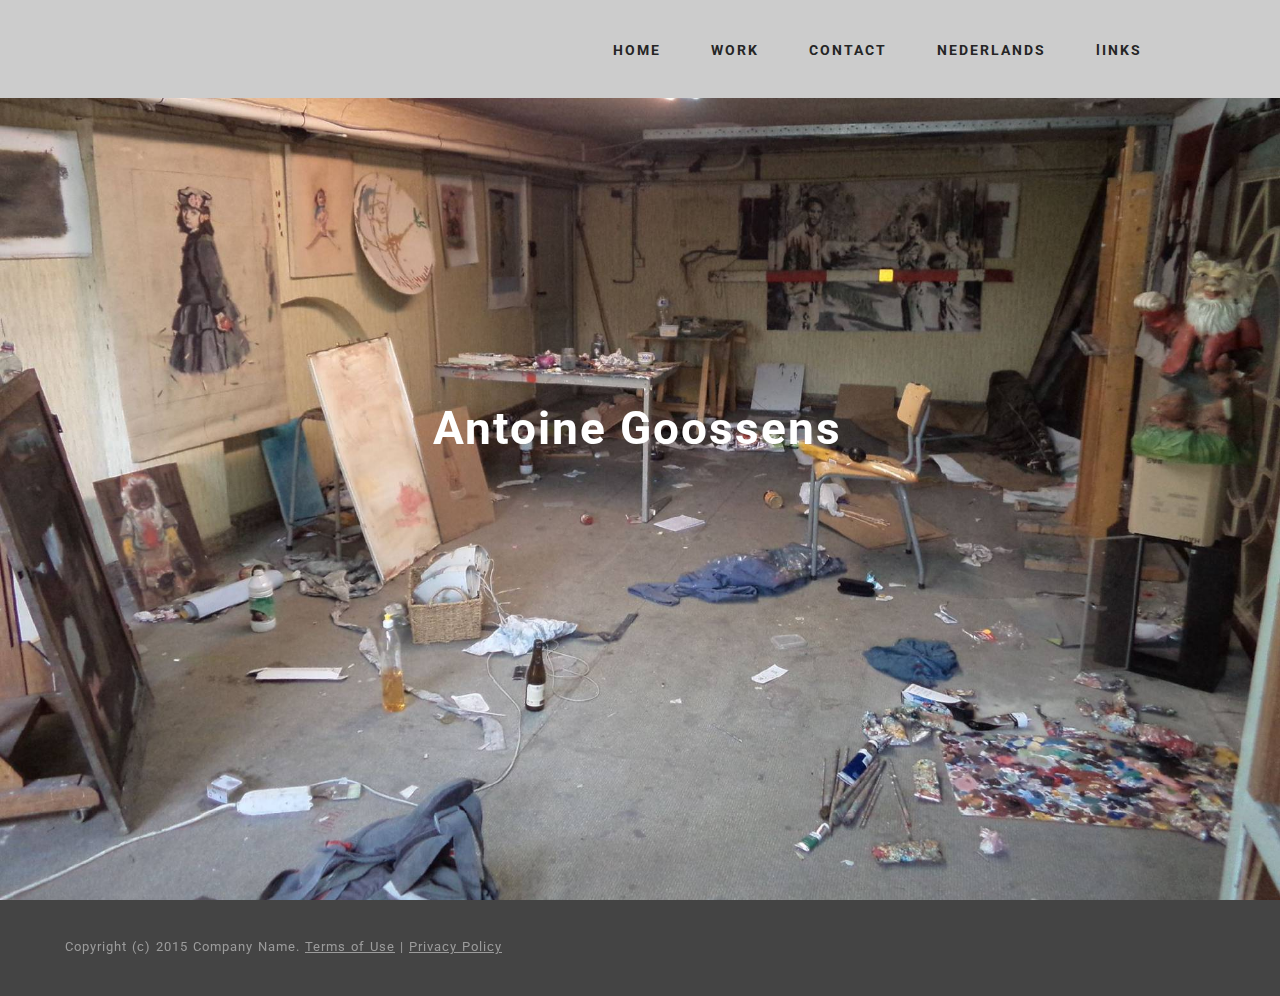
==== commit 78bc78b7: "links" ====
--- a/index.html
+++ b/index.html
@@ -19,7 +19,7 @@
   <!-- Paste any valid HTML code here. The code will be inserted to the end of <head> section, right before </head> -->
 </head>
 <body>
-<section class="engine"><a rel="external" href="https://mobirise.com">Mobirise best free website builder+<section class="engine"><a rel="external" href="https://mobirise.com">Mobirise software to create website </a></section>
 <section class="mbr-navbar mbr-navbar--freeze mbr-navbar--absolute mbr-navbar--sticky mbr-navbar--auto-collapse" id="menu-0">
     <div class="mbr-navbar__section mbr-section">
@@ -29,7 +29,7 @@
                 <div class="mbr-navbar__hamburger mbr-hamburger text-white"><span class="mbr-hamburger__line"></span></div>
                 <div class="mbr-navbar__column mbr-navbar__menu">
                     <nav class="mbr-navbar__menu-box mbr-navbar__menu-box--inline-right">
-                        <div class="mbr-navbar__column"><ul class="mbr-navbar__items mbr-navbar__items--right mbr-buttons mbr-buttons--freeze mbr-buttons--right btn-decorator mbr-buttons--active"><li class="mbr-navbar__item"><a class="mbr-buttons__link btn text-black" href="index.html">HOME</a></li><li class="mbr-navbar__item"><a class="mbr-buttons__link btn text-black" href="work.html">WORK</a></li> <li class="mbr-navbar__item"><a class="mbr-buttons__link btn text-black" href="contact.html">CONTACT</a></li> <li class="mbr-navbar__item"><a class="mbr-buttons__link btn text-black" href="file:///C:/Users/hp/Desktop/website1Nederlands/index.html">NEDERLANDS</a></li></ul></div>
+                        <div class="mbr-navbar__column"><ul class="mbr-navbar__items mbr-navbar__items--right mbr-buttons mbr-buttons--freeze mbr-buttons--right btn-decorator mbr-buttons--active"><li class="mbr-navbar__item"><a class="mbr-buttons__link btn text-black" href="index.html">HOME</a></li><li class="mbr-navbar__item"><a class="mbr-buttons__link btn text-black" href="work.html">WORK</a></li> <li class="mbr-navbar__item"><a class="mbr-buttons__link btn text-black" href="contact.html">CONTACT</a></li> <li class="mbr-navbar__item"><a class="mbr-buttons__link btn text-black" href="file:///C:/Users/hp/Desktop/website1Nederlands/index.html">NEDERLANDS</a></li> <li class="mbr-navbar__item"><a class="mbr-buttons__link btn text-black" href="links.html">lINKS</a></li></ul></div>
                         <div class="mbr-navbar__column"><ul class="mbr-navbar__items mbr-navbar__items--right mbr-buttons mbr-buttons--freeze mbr-buttons--right btn-inverse mbr-buttons--active"><li class="mbr-navbar__item"><a class="mbr-buttons__btn btn btn-link" href="contact.htmlfile:///C:/Users/hp/Desktop/website1Nederlands/index.html"></a></li></ul></div>
                     </nav>
                 </div>
@@ -38,8 +38,8 @@
     </div>
 </section>
 
-<section class="mbr-box mbr-section mbr-section--relative mbr-section--fixed-size mbr-section--full-height mbr-section--bg-adapted mbr-parallax-background" id="header1-1" style="background-image: url(assets/images/10275468-1543319302561695-7173314436047391571-o-2048x1536-82.jpg);">
-    <div class="mbr-box__magnet mbr-box__magnet--sm-padding mbr-box__magnet--center-center mbr-after-navbar">
+<section class="mbr-box mbr-section mbr-section--relative mbr-section--fixed-size mbr-section--full-height mbr-section--bg-adapted mbr-parallax-background mbr-after-navbar" id="header1-1" style="background-image: url(assets/images/10275468-1543319302561695-7173314436047391571-o-2048x1536-82.jpg);">
+    <div class="mbr-box__magnet mbr-box__magnet--sm-padding mbr-box__magnet--center-center">
         
         <div class="mbr-box__container mbr-section__container container">
             <div class="mbr-box mbr-box--stretched"><div class="mbr-box__magnet mbr-box__magnet--center-center">
--- a/assets/mobirise/css/mbr-additional.css
+++ b/assets/mobirise/css/mbr-additional.css
@@ -39,3 +39,15 @@
 #menu-0 .mbr-navbar__items a {
   font-size: 14px;
 }
+#menu-0 .mbr-brand__name {
+  font-size: 16px;
+}
+#menu-0.mbr-navbar--stuck .mbr-navbar__section {
+  background: #cccccc;
+}
+#menu-0 .mbr-navbar__section {
+  background: #cccccc;
+}
+#menu-0 .mbr-navbar__items a {
+  font-size: 14px;
+}
